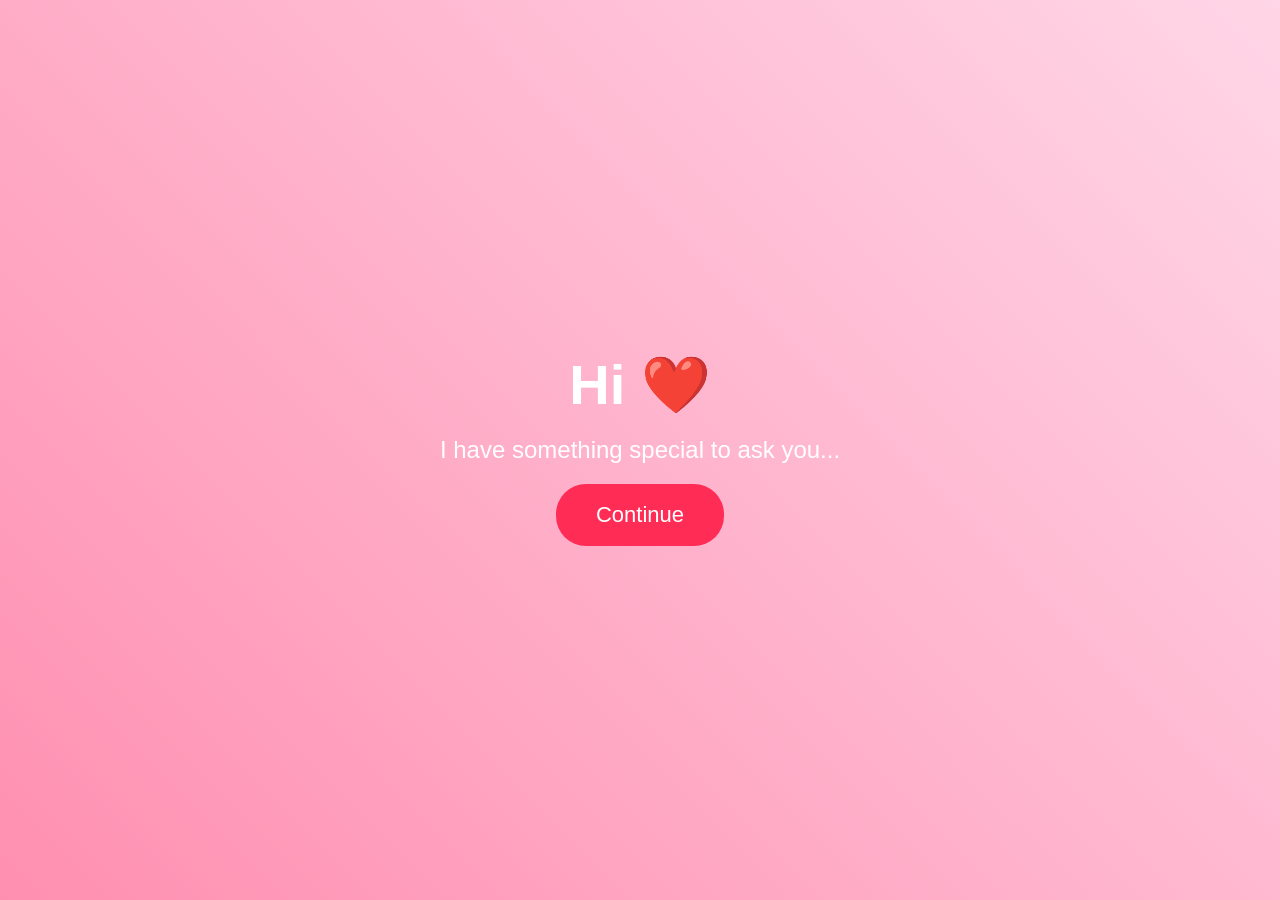
==== index.html @ 4a46eee0 "Add files via upload" ====
<!doctype html><html><head>
<meta name="viewport" content="width=device-width, initial-scale=1.0">
<link rel="stylesheet" href="style.css"></head>
<body>
<audio autoplay loop><source src="music.mp3" type="audio/mpeg"></audio>
<div class="center"><h1>Hi ❤️</h1><p>I have something special to ask you...</p>
<a href="proposal.html"><button class="btn yes">Continue</button></a></div></body></html>
---- style.css ----
body{margin:0;font-family:Arial;background:linear-gradient(45deg,#ff8fb1,#ffd6e7);overflow:hidden;-webkit-tap-highlight-color:transparent}
.center{display:flex;flex-direction:column;justify-content:center;align-items:center;height:100vh;text-align:center;color:#fff;padding:20px;box-sizing:border-box}
.btn{padding:18px 40px;margin:12px;border:none;border-radius:30px;font-size:22px;cursor:pointer;touch-action:manipulation;-webkit-appearance:none}
.yes{background:#ff2d55;color:#fff}
.no{background:#fff;color:#ff2d55;position:absolute}
.heart{position:fixed;color:#fff;animation:float 8s linear infinite}
@keyframes float{from{transform:translateY(110vh)}to{transform:translateY(-10vh)}}
h1{font-size:clamp(32px,8vw,56px);margin:10px 0}
p{font-size:clamp(16px,4.5vw,24px);margin:8px 0;padding:0 10px}
.photo{width:clamp(130px,40vw,180px);height:clamp(130px,40vw,180px);border-radius:50%;object-fit:cover;border:5px solid #fff;box-shadow:0 0 20px rgba(255,255,255,0.6);margin-bottom:20px}
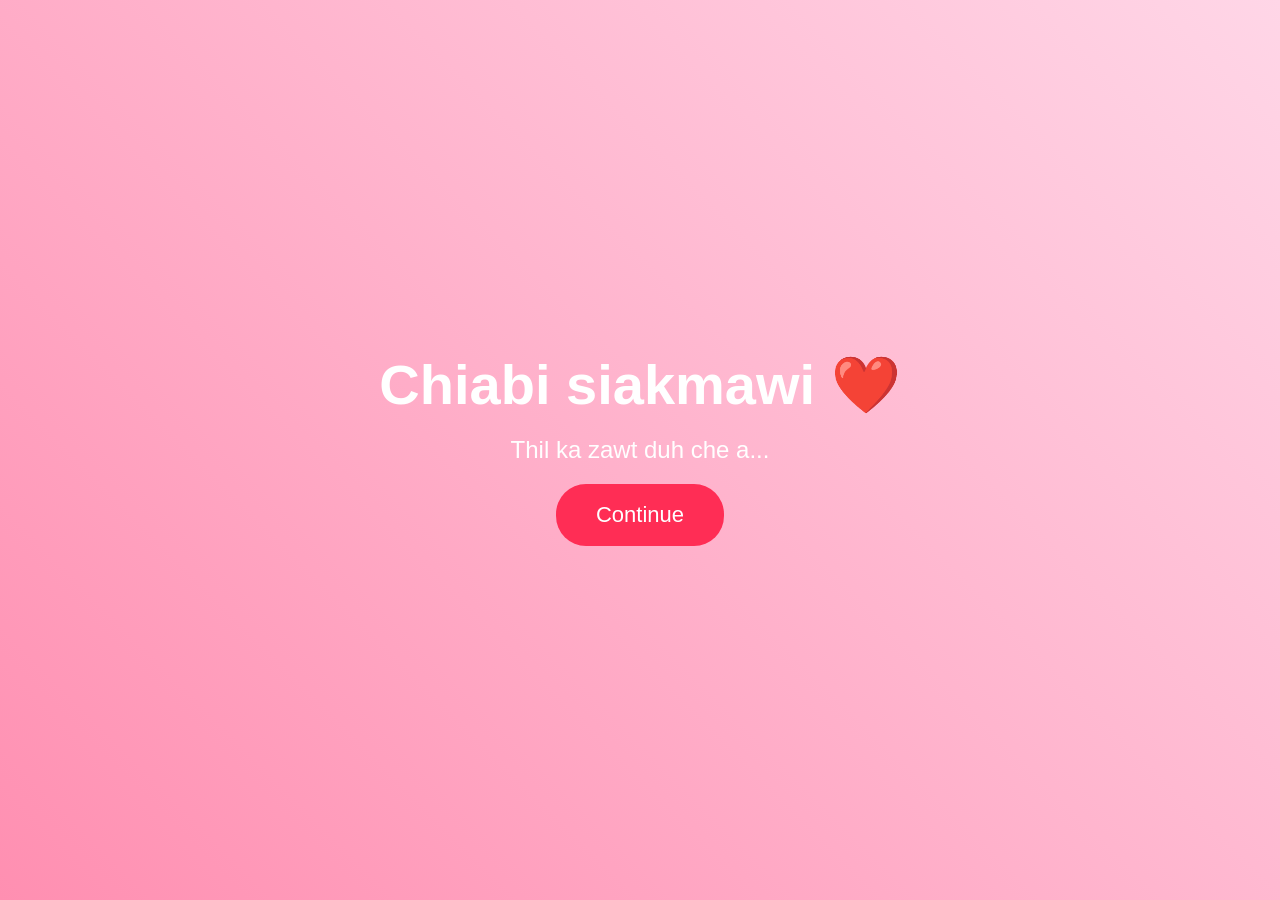
==== commit b9df29b8: "Update index.html" ====
--- a/index.html
+++ b/index.html
@@ -3,5 +3,5 @@
 <link rel="stylesheet" href="style.css"></head>
 <body>
 <audio autoplay loop><source src="music.mp3" type="audio/mpeg"></audio>
-<div class="center"><h1>Hi ❤️</h1><p>I have something special to ask you...</p>
+<div class="center"><h1>Chiabi siakmawi ❤️</h1><p>Thil ka zawt duh che a...</p>
 <a href="proposal.html"><button class="btn yes">Continue</button></a></div></body></html>
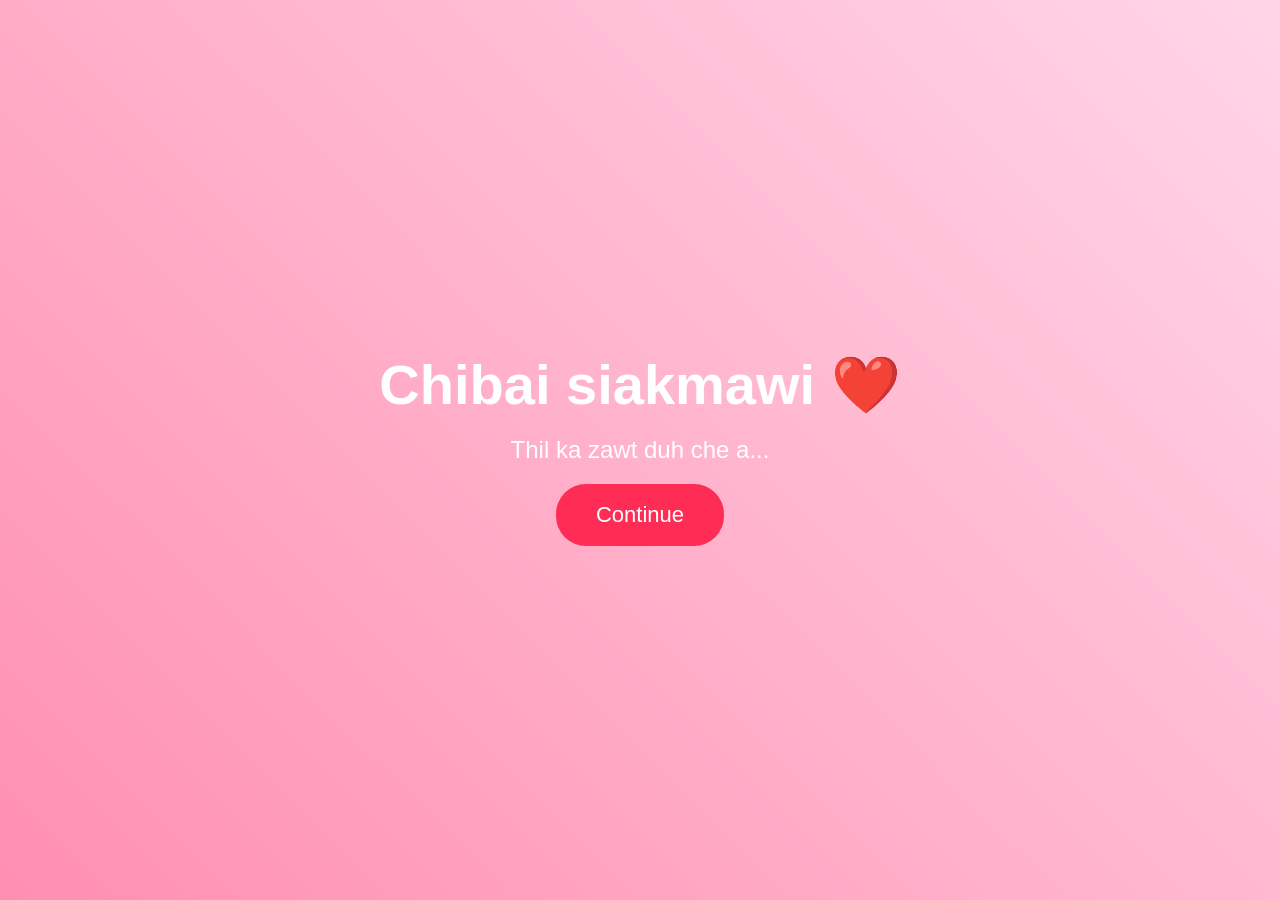
==== commit 01fb345b: "Update index.html" ====
--- a/index.html
+++ b/index.html
@@ -3,5 +3,5 @@
 <link rel="stylesheet" href="style.css"></head>
 <body>
 <audio autoplay loop><source src="music.mp3" type="audio/mpeg"></audio>
-<div class="center"><h1>Chiabi siakmawi ❤️</h1><p>Thil ka zawt duh che a...</p>
+<div class="center"><h1>Chibai siakmawi ❤️</h1><p>Thil ka zawt duh che a...</p>
 <a href="proposal.html"><button class="btn yes">Continue</button></a></div></body></html>
